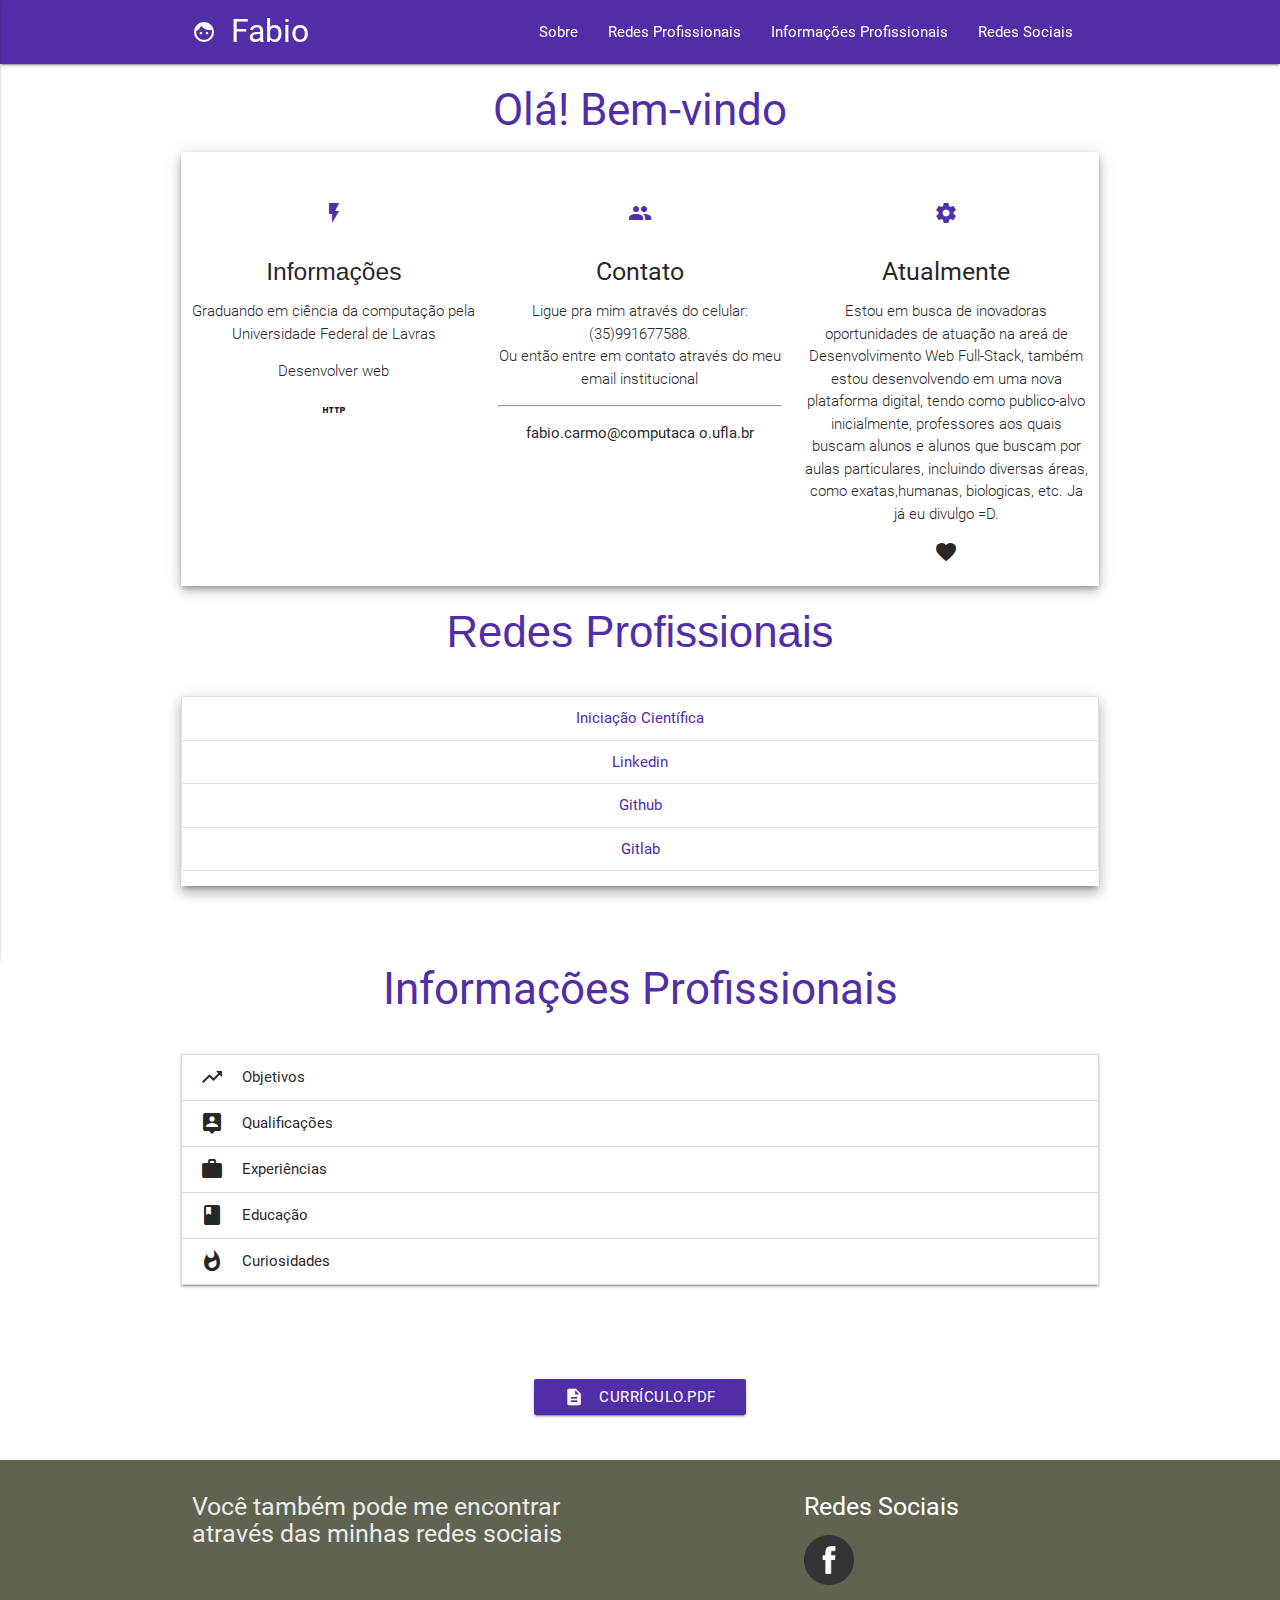
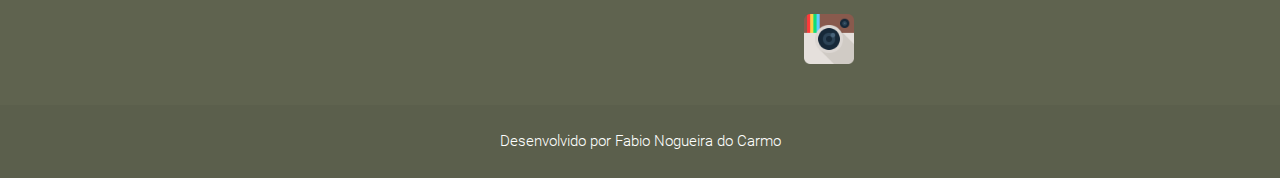
==== index.html @ c46cda57 "Modificando Informações Profissionais" ====
<!DOCTYPE html>
<html lang="pt-BR">

<head>
  <!-- Responsividade -->
  <meta http-equiv="Content-Type" content="text/html; charset=UTF-8" />
  <meta name="viewport" content="width=device-width, initial-scale=1, maximum-scale=1.0, user-scalable=no" />
  <!-- Título da aba -->
  <title>Fabio Nogueira </title>

  <!-- Material Icons CDN -->
  <link href="https://fonts.googleapis.com/icon?family=Material+Icons" rel="stylesheet">
  <!-- Materialize.CSS -->
  <link href="css/materialize.min.css" type="text/css" rel="stylesheet" media="screen,projection" />
  <!-- Custom CSS -->
  <link rel="stylesheet" type="text/css" href="css/custom.css">

<!-- Fonts -->
<!--  Embed Font -->
<link href="https://fonts.googleapis.com/css?family=Poor+Story" rel="stylesheet">

<link href="https://fonts.googleapis.com/css?family=Poor+Story|Spicy+Rice" rel="stylesheet">

<link href="https://fonts.googleapis.com/css?family=Slabo+27px" rel="stylesheet">



</head>

<body>

  <div class="navbar-fixed">
    <nav class="deep-purple darken-2 ">
      <div class="nav-wrapper container branco">
        <a  href="index.html" class="brand-logo">Fabio<i class="material-icons">face</i></a>
        <a href="#" data-activates="menu-mobile" class="button-collapse right"><i class="material-icons">menu</i></a>

        <ul id="nav-mobile" class="right hide-on-med-and-down">
          <li><a href="#section1">Sobre</a></li>
          <li><a href="#section2"> Redes Profissionais</a></li>
          <li><a href="#section3"> Informações Profissionais</a></li>
          <li><a href="#section3"> Redes Sociais</a></li>

        </ul>
      </div>
    </nav>
  </div>

  <!--Slide Nav-->
  <ul id="menu-mobile" class="side-nav">
    <li>
      <div class="userView">
        <div class="background">
          <img src="img/css.jpg">
        </div>
        <a href="#!user"><img class="circle" src="img/FotoFinal.jpg"></a>
        <a href="#!name"><span class="white-text name">Fabio Nogueira</span></a>
        <a href="#!email"><span class="white-text email">fabionc.s2@gmail.com</span></a>
      </div>

      <li><a href="#section1"><i class="material-icons">face</i>Sobre</a></li>
      <li><a href="#secion2"><i class="material-icons">work</i>Redes Profissionais</a></li>
      <li><a href="#section3"><i class="material-icons">assignment</i> Informações Profissionais</a></li>
      <li><a href="#section4"><i class="material-icons">contacts</i> Redes Sociais</a></li>
    </li>

  </ul>
  <!--<ul id="menu-mobile" class="side-nav">
    <li><a href="#section1">Sobre</a></li>
    <li><a href="#secion2">Redes Profissionais</a></li>
    <li><a href="#section3"> Informações Profissionais</a></li>

  </ul><br>-->

  <div >
    <span >
        <h3 class="center roxo ">Olá! Bem-vindo</h3>
      </span>
  </div>


  <div id="section1" class="section div1">
    <div class="row ">

      <!-- Card -->
      <div class="col s10 m12 l8  offset-s1 offset-l2 ">
        <div class="card  horizontal">
          <div class="card-image">
            <img src="img/Fabio.png" class="imagemCard">
          </div>
          <div class="card-stacked">
            <div class="card-content valign-wrapper">
              <p id="pCard">Sou Fabio Nogueira. <br> Software Developer.</p>
            </div>
          </div>
        </div>
      </div>

    </div>
  </div>

  <!--   Icon Section   -->
  <div class="container ">

    <div class="row z-depth-3">

      <div class="col s12 m4 hoverable ">
        <div class="icon-block ">
          <h2 class=" center roxo "><i class="material-icons">flash_on</i></h2>
          <h5 id="gillSans" class="center">Informações</h5>
          <p class="center light">Graduando em ciência da computação pela Universidade Federal de Lavras</p>
          <p class="center light"> Desenvolver web </p>
          <p class="center"><i class="material-icons">http</i></p>
        </div>
      </div>

      <div class="col s12 m4 hoverable">
        <div class="icon-block">
          <h2 class="center roxo"><i class="material-icons">group</i></h2>
          <h5 class="center">Contato</h5>
          <p class="light center">Ligue pra mim através do celular: (35)991677588. <br>Ou então entre em contato através do meu email institucional</p>
          <hr>
          <p class="center"> fabio.carmo@computaca  o.ufla.br</p>
        </div>
      </div>

      <div class="col s12 m4 hoverable">
        <div class="icon-block">
          <h2 class="center roxo"><i class="material-icons">settings</i></h2>
          <h5 class="center">Atualmente</h5>
          <p class="center light">Estou em busca de inovadoras oportunidades de atuação na areá de Desenvolvimento Web Full-Stack, também estou desenvolvendo em uma nova plataforma digital, tendo como publico-alvo inicialmente,
            professores aos quais buscam alunos e alunos que buscam por aulas particulares,
            incluindo diversas áreas, como exatas,humanas, biologicas, etc.
            Ja já eu divulgo =D.</p>
          <p class="center"><i class="material-icons">favorite</i></p>
        </div>
      </div>

    </div>

  </div>


  <div id="section2">
    <span>
        <h3 id="gillSans"class="center roxo">Redes Profissionais</h3>
      </span>
  </div>

  <div class="container">
    <div class="col s12 m12 l12 ">
      <div id="sectionInformacoesPessoais" class="section">

        <div class="row z-depth-4 ">

          <div class="collection responsive">
            <a href="https://github.com/iniciacaociencia/iniciacaociencia" class="collection-item  center roxo " target="_BLANK"> Iniciação Científica</a>
            <a href="https://www.linkedin.com/in/fabio-nogueira-2b380b109/" class="collection-item center roxo" target="_BLANK">Linkedin</a>
            <a href="https://github.com/fabioNog" class="collection-item center roxo" target="_BLANK">Github</a>
            <a href="https://gitlab.com/NCarmo/Curriculo" class="collection-item center roxo" target="_BLANK">Gitlab</a>
          </div>
        </div>
      </div>
    </div>
  </div>
  <br>


  <div id="section3">
    <span>
        <h3 class="center roxo">Informações Profissionais</h3>
      </span>
  </div>

  <div class="container">
    <div class="col s12 m12 l12">
      <div id="sectionInformacoesPessoais" class="section">

        <div class="row">

          <!-- Menu expandível -->
          <ul class="collapsible" data-collapsible="accordion">
            <li>
              <div class="collapsible-header"><i class="material-icons">trending_up</i>Objetivos</div>
              <div class="collapsible-body center" id="pObjetivo"><span>Atuar como Full-Stack, desenvolvendo os melhores produtos aos meus clientes;<br>
               Desenvolver uma Startup ao qual atue de forma inovadora na área tecnológica.</span></div>
            </li>
            <li>
              <div class="collapsible-header"><i class="material-icons">person_pin</i>Qualificações</div>
              <div class="collapsible-body">
                <h5 class="roxo">Conhecimentos Intermediários em componetes como:</h5>
                - HTML<br> - CSS <br> - PHP <br> - jquery mobile <br> - Mysql <br> - C++,
                <h5 class="roxo">Conhecimentos básicos em componetes como:</h5>
                - Javascript <br> - MQTT <br> - bootstrap <br> - XAMPP <br> - Nodejs
              </div>
            </li>
            <li>
              <div class="collapsible-header"><i class="material-icons">work</i>Experiências</div>
              <div class="collapsible-body">
                <span>
                  - Já atuei como Front-End na Empresa <span class="roxo">Zeester</span> - Negócios Inteligêntes.
                    Neste Projeto eu era responsavel pelo desenvolvimento da Stream Blesss, 
                    uma plataforma digital para estudos bíblicos.
                    Acesse https://blesss.org/#/
                    <br><br>
                  - Já atuei como pesquisador voluntário em um projeto de iniciação científica, cujo objetivo é desenvolver um aplicativo móvel voltado à deficiêntes visuais em um contexto de casas inteligentes.
                   Tenho utilizado o protocolo mqtt e o broker Mosquitto .<p class="roxo">This is Internet of Things baby!</p>
                     Você conhece sobre o mqtt?<br><br>
                    Clique neste link para conhecer mais  <a href ="http://mqtt.org/" class="waves-effect waves-light btn">mqtt</a>
                    <br><br>
                  - Também já fui monitor de Geometria analítica e Álgebra Linear na UFLA entre 2014 e 2015. <br><br>
                  - Professor de Matemática em um cursinho popular preparatório para o enem pela prefeitura municipal de Lavras. 2014-2015 <br><br>

                  - Participante de II e do III SETI-UFLA.
                  -Organizador no segundo UFLA de Portas Abertas.
                  -Participante da maratona de Programação pelo DCC da UFLA.
                </span>
              </div>
            </li>

            <li>
              <div class="collapsible-header"><i class="material-icons">book</i>Educação</div>
              <div class="collapsible-body">
                <span>
                  <strong>Ensino Fundamental e Médio</strong><br>
                  Escola estadual Professor Thimóteo Silva <br><br><hr>
                  <strong>Ensino Superior</strong><br>
                  Cursando Ciência da Computação pela Universidade Federal de Lavras <br>
                  Curso incompleto: Lincenciatura em Matemática

                </span>
              </div>
            </li>
            <li>
              <div class="collapsible-header"><i class="material-icons">whatshot</i>Curiosidades</div>
              <div class="collapsible-body center responsive-video">

                <h5>Você sabia que sou músico?</<h5></h5>
                <p class="center light">Sou músico independente desde 2000, tenho alguns trabalhos no YouTube, e essa é uma composição própria que
                  fiz em 2010.</p>
                <iframe class="reponsive-video" width="560" height="315" src="https://www.youtube.com/embed/IkeSYH0kqqc" frameborder="0"
                  allowfullscreen></iframe>
                <h5 class="roxo">Entre em contato com minha banda atráves da nossa página no facebook</h5>
                <a class="waves-effect waves-light btn center" href="https://www.facebook.com/CManJahh/"><i class="material-icons right">favorite</i>C-Manjah</a>
              </div>

            </li>
          </ul>

        </div>
      </div>
    </div>
  </div>

  <div class="container">
    <div class="col s4 m4 l4">
      <div class="row center margin5">
        <a class="waves-effect waves-light btn bg-roxo" href="curriculo.odt" target="_BLANK"><i class="material-icons left">description</i>Currículo.PDF</a>
      </div>
    </div>
  </div>


<div id=  "section4">
  <!-- Footer -->
  <footer class="page-footer bg-cinzaEscuro section4">
    <div class="container">
      <div class="row">
        <div class="col l6 s12 ">

          <h5 class="branco">Você também pode me encontrar <br> através das minhas redes sociais</h5>
        </div>
        <div class="col l4 offset-l2 s12">
          <h5 class="white-text">Redes Sociais</h5>
          <ul>
            <li><a class="branco" href="https://www.facebook.com/FabioNC" target="_BLANK">
            <img class="responsive-img i1" src="img/facebook-icon.png" width="50" height="100"></a></li><br>
            <li><a class="branco" href="https://www.instagram.com/fabioncmel/" target="_BLANK">
            <img class="responsive-img i1" src="img/Instagram.png" width="50" height="100"></a></li></a>
            </li>

          </ul>
        </div>
      </div>
    </div>
    <div class="footer-copyright">
      <div class="container">
        <p class=" white-text center">Desenvolvido por Fabio Nogueira do Carmo</p>

      </div>
    </div>
  </footer>
</div>
  <!-- Importação do jQuery -->
  <script src="js/jquery.min.js"></script>
  <!-- Importação do Materialize -->
  <script src="js/materialize.min.js"></script>
  <!-- Inicia componentes do Materialize -->
  <script src="js/iniciaComponentes.js"></script>

</body>

</html>
---- css/custom.css ----
/*

	cores escolhidas
	#512DA8 - Roxo
	#5F634F - Cinza escuro (Títulos)
	#EBEBEB - Branco
	#CAD2C5 - Cinza claro

*/

/*
html {
    font-family: Arial, Helvetica, sans-serif;
}
*/

.roxo {
	color: #512DA8 !important;
}

.cinzaEscuro {
	color: #5F634F !important;
}

.branco {
	color: #EBEBEB !important;
}

.cinzaClaro {
	color: #CAD2C5 !important;
}

.bg-roxo {
	background-color: #512DA8 !important;
}

.bg-cinzaEscuro {
	background-color: #5F634F !important;
}

.bg-branco {
	background-color: #EBEBEB !important;
}

.bg-cinzaClaro {
	background-color: #CAD2C5 !important;
}

.padding5 {
	padding: 5%;
}

.padding10 {
	padding: 10%;
}

.margin5 {
	margin: 5%;
}

.margin10 {
	margin: 10%;
}

.imagemCard {
	height: 15em;
}

#gillSans {
font-family: GillSans, Calibri, Trebuchet, sans-serif;
}

#i1{
	height: 20px;
}

	/* Embed Font */

#card{
	font-family: 'Poor Story', cursive;
	font-family: 'Spicy Rice', cursive;
}

#pCard{
	display: block;
	margin-left: auto;
	margin-right: auto;
	color: blue;
	text-align: center;
	font-family: 'Spicy Rice', cursive;
	font-size: 35px;
}

#pObjetivo{
	font-family: 'Slabo 27px', serif;
	font-size: 21px;
	color: black;
}
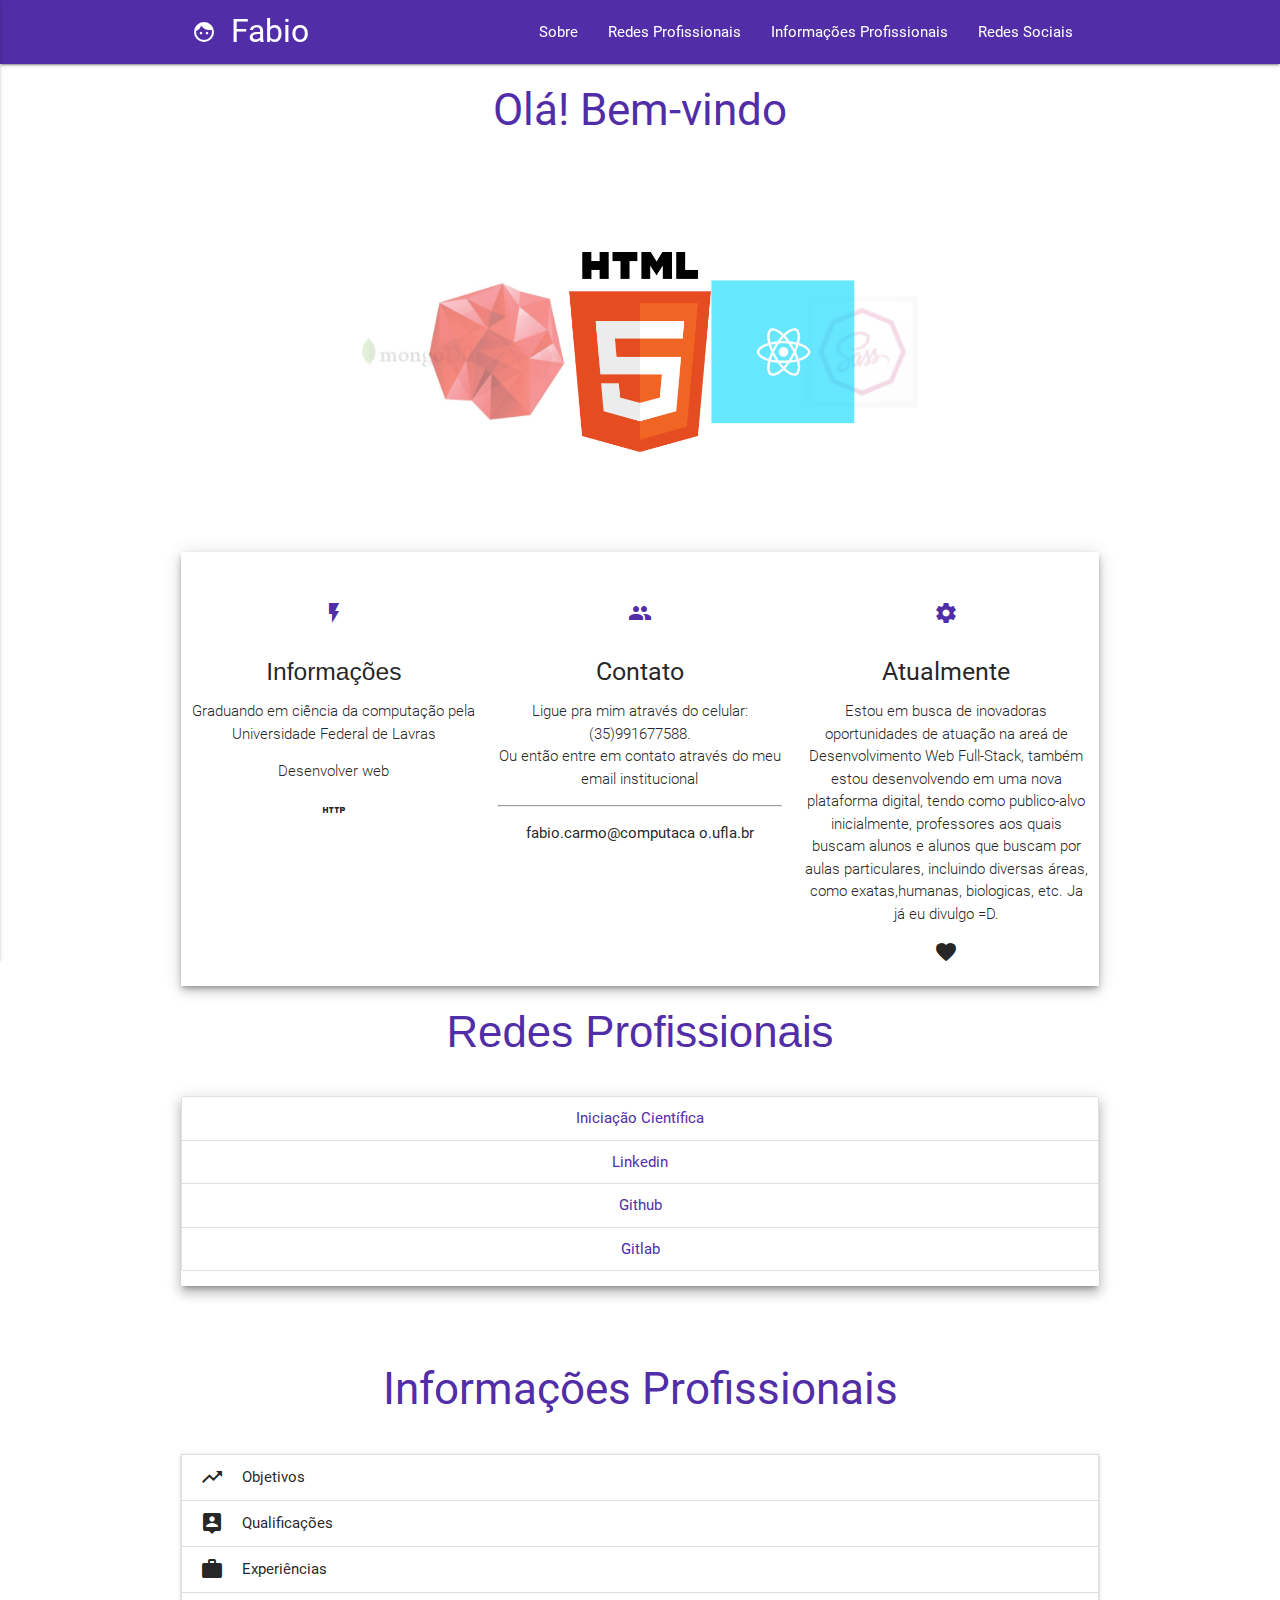
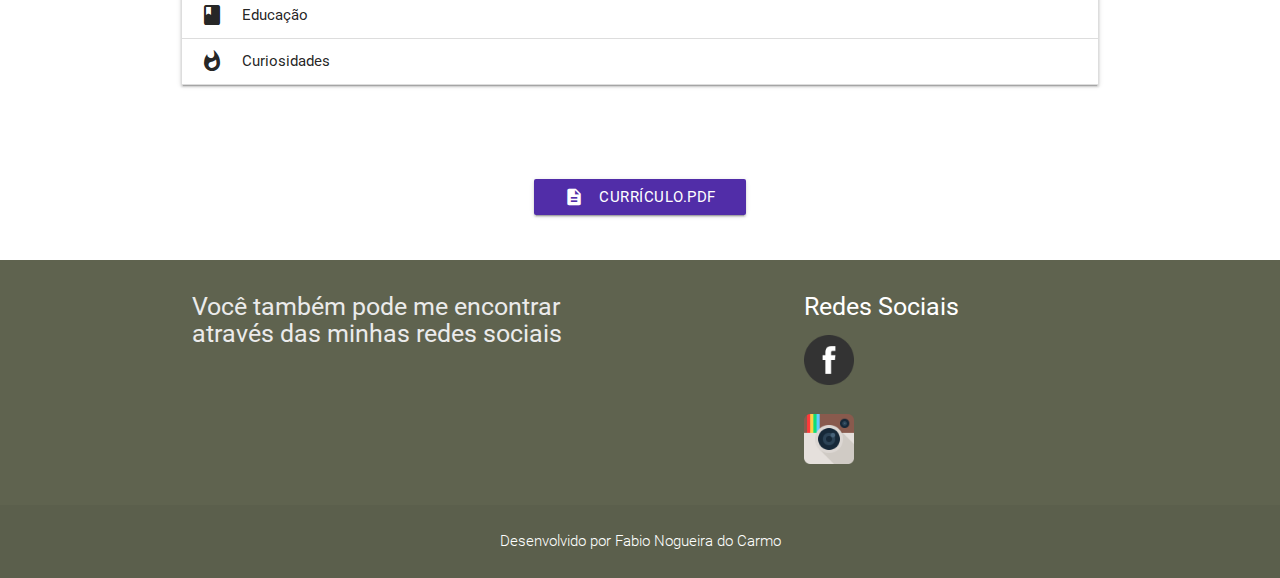
==== commit 3d21bef2: "Adicionando Carrousel de fotos de desenvolvimento e addicionando javascript" ====
--- a/index.html
+++ b/index.html
@@ -63,15 +63,9 @@
       <li><a href="#section3"><i class="material-icons">assignment</i> Informações Profissionais</a></li>
       <li><a href="#section4"><i class="material-icons">contacts</i> Redes Sociais</a></li>
     </li>
-
   </ul>
-  <!--<ul id="menu-mobile" class="side-nav">
-    <li><a href="#section1">Sobre</a></li>
-    <li><a href="#secion2">Redes Profissionais</a></li>
-    <li><a href="#section3"> Informações Profissionais</a></li>
-
-  </ul><br>-->
-
+
+  
   <div >
     <span >
         <h3 class="center roxo ">Olá! Bem-vindo</h3>
@@ -95,8 +89,17 @@
           </div>
         </div>
       </div>
-
-    </div>
+    </div>
+  </div>
+
+  <!-- Carrousel Images -->
+  <div class="carousel">
+      <a class="carousel-item"><img src="img/Carousel/html.png"></a>
+      <a class="carousel-item" href="#two!"><img src="img/Carousel/react.png"></a>
+      <a class="carousel-item" href="#three!"><img src="img/Carousel/sass.jpeg"></a>
+      <a class="carousel-item" href="#four!"><img src="img/Carousel/bootstrap.jpeg"></a>
+      <a class="carousel-item" href="#five!"><img src="img/Carousel/mongo.png"></a>
+      <a class="carousel-item" href="#five!"><img src="img/Carousel/Ruby-on-Rails.jpg"></a>
   </div>
 
   <!--   Icon Section   -->
--- a/css/custom.css
+++ b/css/custom.css
@@ -63,7 +63,7 @@
 }
 
 .imagemCard {
-	height: 15em;
+	height: 18em;
 }
 
 #gillSans {
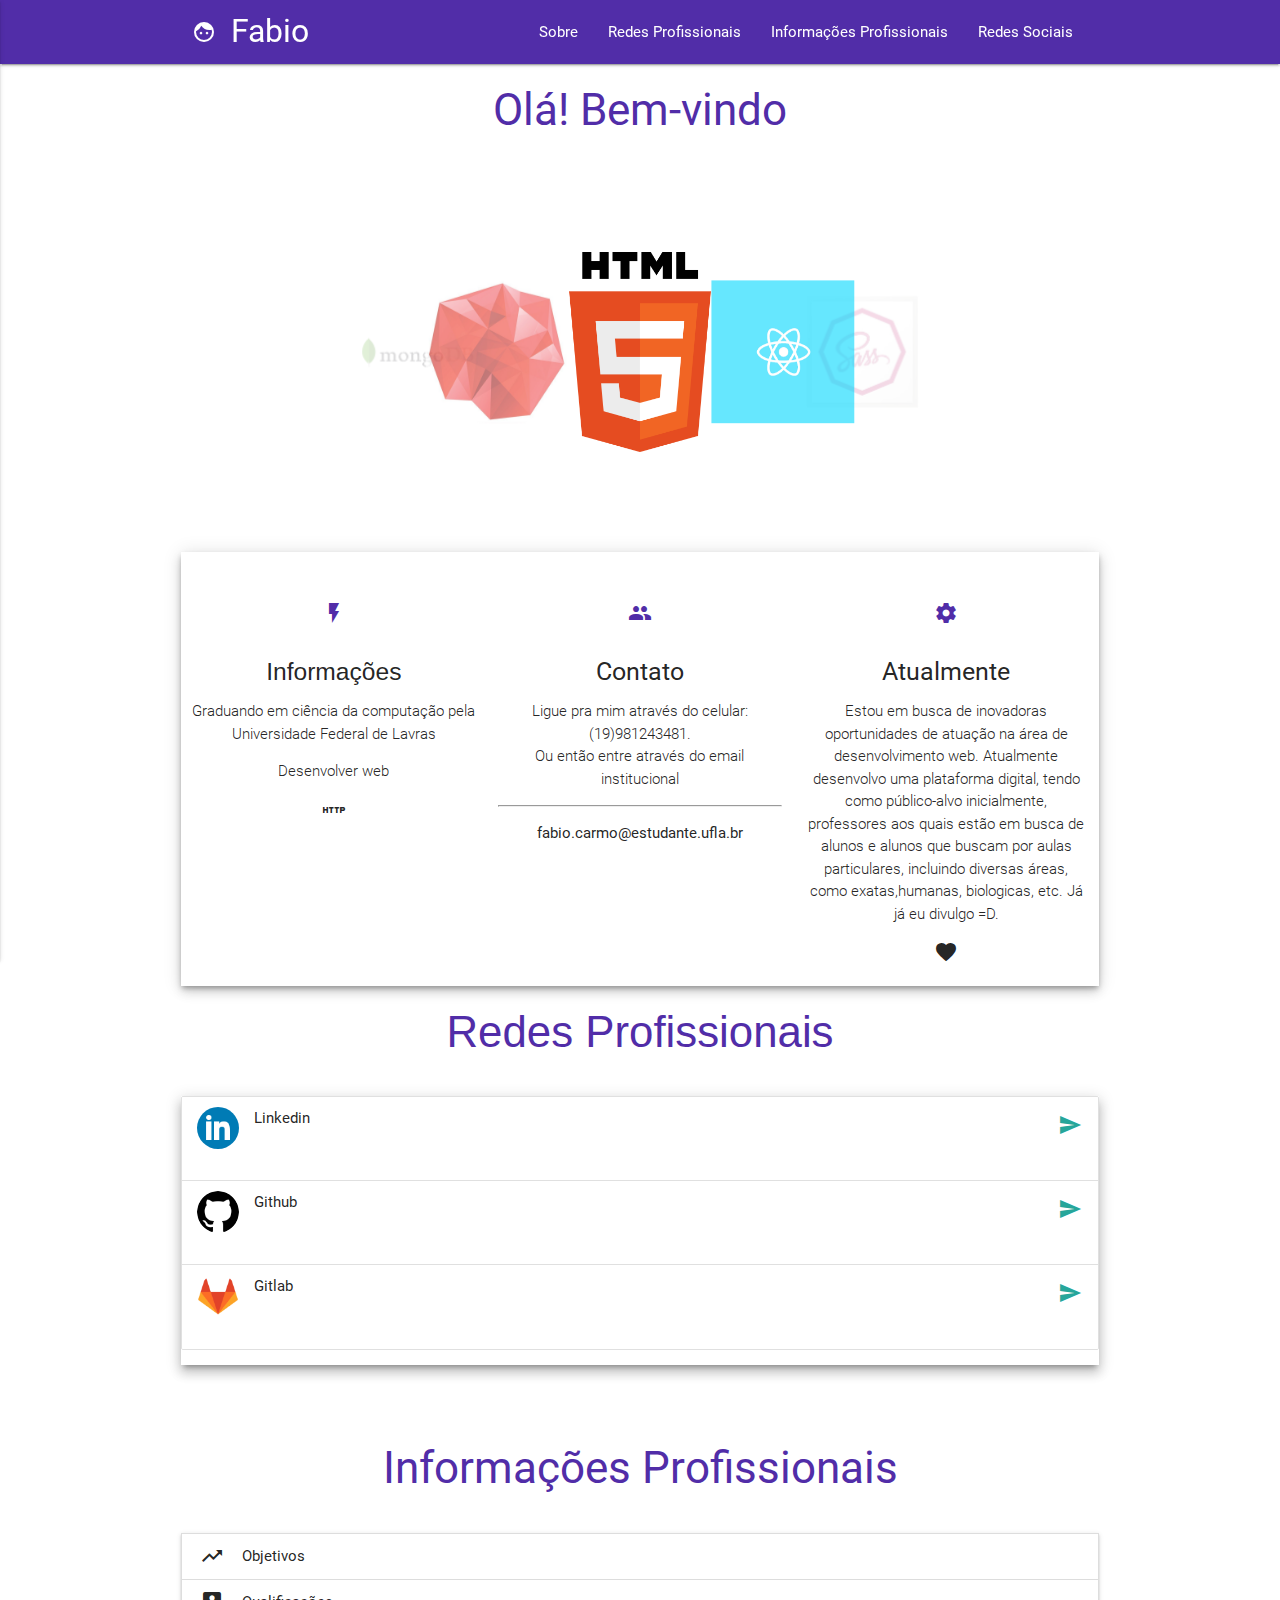
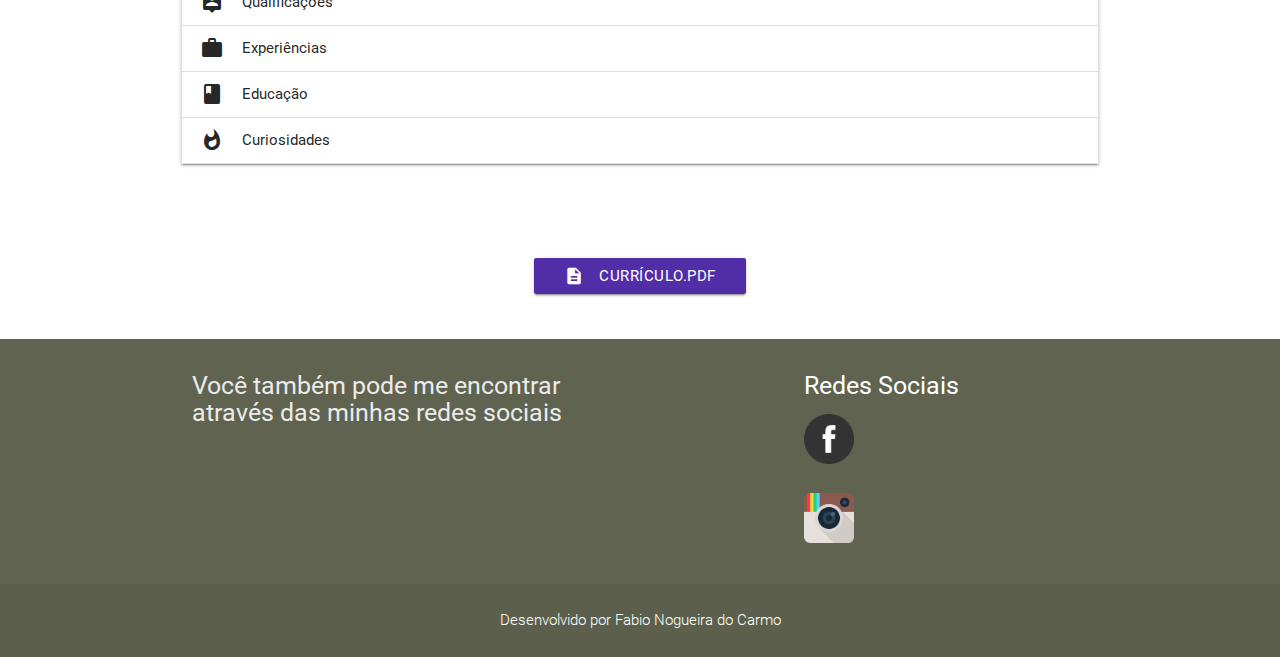
==== commit 31b894b2: "Modificando texto de apresentação" ====
--- a/index.html
+++ b/index.html
@@ -121,9 +121,9 @@
         <div class="icon-block">
           <h2 class="center roxo"><i class="material-icons">group</i></h2>
           <h5 class="center">Contato</h5>
-          <p class="light center">Ligue pra mim através do celular: (35)991677588. <br>Ou então entre em contato através do meu email institucional</p>
+          <p class="light center">Ligue pra mim através do celular: (19)981243481. <br>Ou então entre através do email institucional</p>
           <hr>
-          <p class="center"> fabio.carmo@computaca  o.ufla.br</p>
+          <p class="center"> fabio.carmo@estudante.ufla.br</p>
         </div>
       </div>
 
@@ -131,10 +131,10 @@
         <div class="icon-block">
           <h2 class="center roxo"><i class="material-icons">settings</i></h2>
           <h5 class="center">Atualmente</h5>
-          <p class="center light">Estou em busca de inovadoras oportunidades de atuação na areá de Desenvolvimento Web Full-Stack, também estou desenvolvendo em uma nova plataforma digital, tendo como publico-alvo inicialmente,
-            professores aos quais buscam alunos e alunos que buscam por aulas particulares,
+          <p class="center light">Estou em busca de inovadoras oportunidades de atuação na área de desenvolvimento web. Atualmente desenvolvo uma plataforma digital, tendo como público-alvo inicialmente,
+            professores aos quais estão em busca de alunos e alunos que buscam por aulas particulares,
             incluindo diversas áreas, como exatas,humanas, biologicas, etc.
-            Ja já eu divulgo =D.</p>
+            Já já eu divulgo =D.</p>
           <p class="center"><i class="material-icons">favorite</i></p>
         </div>
       </div>
@@ -155,13 +155,23 @@
       <div id="sectionInformacoesPessoais" class="section">
 
         <div class="row z-depth-4 ">
-
-          <div class="collection responsive">
-            <a href="https://github.com/iniciacaociencia/iniciacaociencia" class="collection-item  center roxo " target="_BLANK"> Iniciação Científica</a>
-            <a href="https://www.linkedin.com/in/fabio-nogueira-2b380b109/" class="collection-item center roxo" target="_BLANK">Linkedin</a>
-            <a href="https://github.com/fabioNog" class="collection-item center roxo" target="_BLANK">Github</a>
-            <a href="https://gitlab.com/NCarmo/Curriculo" class="collection-item center roxo" target="_BLANK">Gitlab</a>
-          </div>
+          <ul class="collection">
+            <li class="collection-item avatar">
+              <img src="img/Profissional/linkedin.png" alt="" class="circle">
+              <span class="linkendin">Linkedin</span>
+              <a href="https://www.linkedin.com/in/fabio-nogueira-2b380b109/" class="secondary-content" target="_BLANK"><i class="material-icons">send</i></a>
+            </li>
+            <li class="collection-item avatar">
+              <img src="img/Profissional/github.png" alt="" class="circle">
+              <span class="github">Github</span>
+              <a href="https://github.com/fabioNog" class="secondary-content" target="_BLANK"><i class="material-icons">send</i></a>
+            </li>
+            <li class="collection-item avatar">
+              <img src="img/Profissional/gitlab.png" alt="" class="circle">
+              <span class="gitlab">Gitlab</span>
+              <a href="https://gitlab.com/NCarmo/Curriculo" class="secondary-content" target="_BLANK"><i class="material-icons">send</i></a>
+            </li>          
+          </ul>            
         </div>
       </div>
     </div>
@@ -258,13 +268,13 @@
   <div class="container">
     <div class="col s4 m4 l4">
       <div class="row center margin5">
-        <a class="waves-effect waves-light btn bg-roxo" href="curriculo.odt" target="_BLANK"><i class="material-icons left">description</i>Currículo.PDF</a>
-      </div>
-    </div>
-  </div>
-
-
-<div id=  "section4">
+        <a class="waves-effect waves-light btn bg-roxo" href="curriculo.pdf" target="_BLANK"><i class="material-icons left">description</i>Currículo.PDF</a>
+      </div>
+    </div>
+  </div>
+
+
+<div id="section4">
   <!-- Footer -->
   <footer class="page-footer bg-cinzaEscuro section4">
     <div class="container">
--- a/css/custom.css
+++ b/css/custom.css
@@ -63,7 +63,7 @@
 }
 
 .imagemCard {
-	height: 18em;
+	height: 14em;
 }
 
 #gillSans {
@@ -85,7 +85,7 @@
 	display: block;
 	margin-left: auto;
 	margin-right: auto;
-	color: blue;
+	color: #512DA8 !important;
 	text-align: center;
 	font-family: 'Spicy Rice', cursive;
 	font-size: 35px;
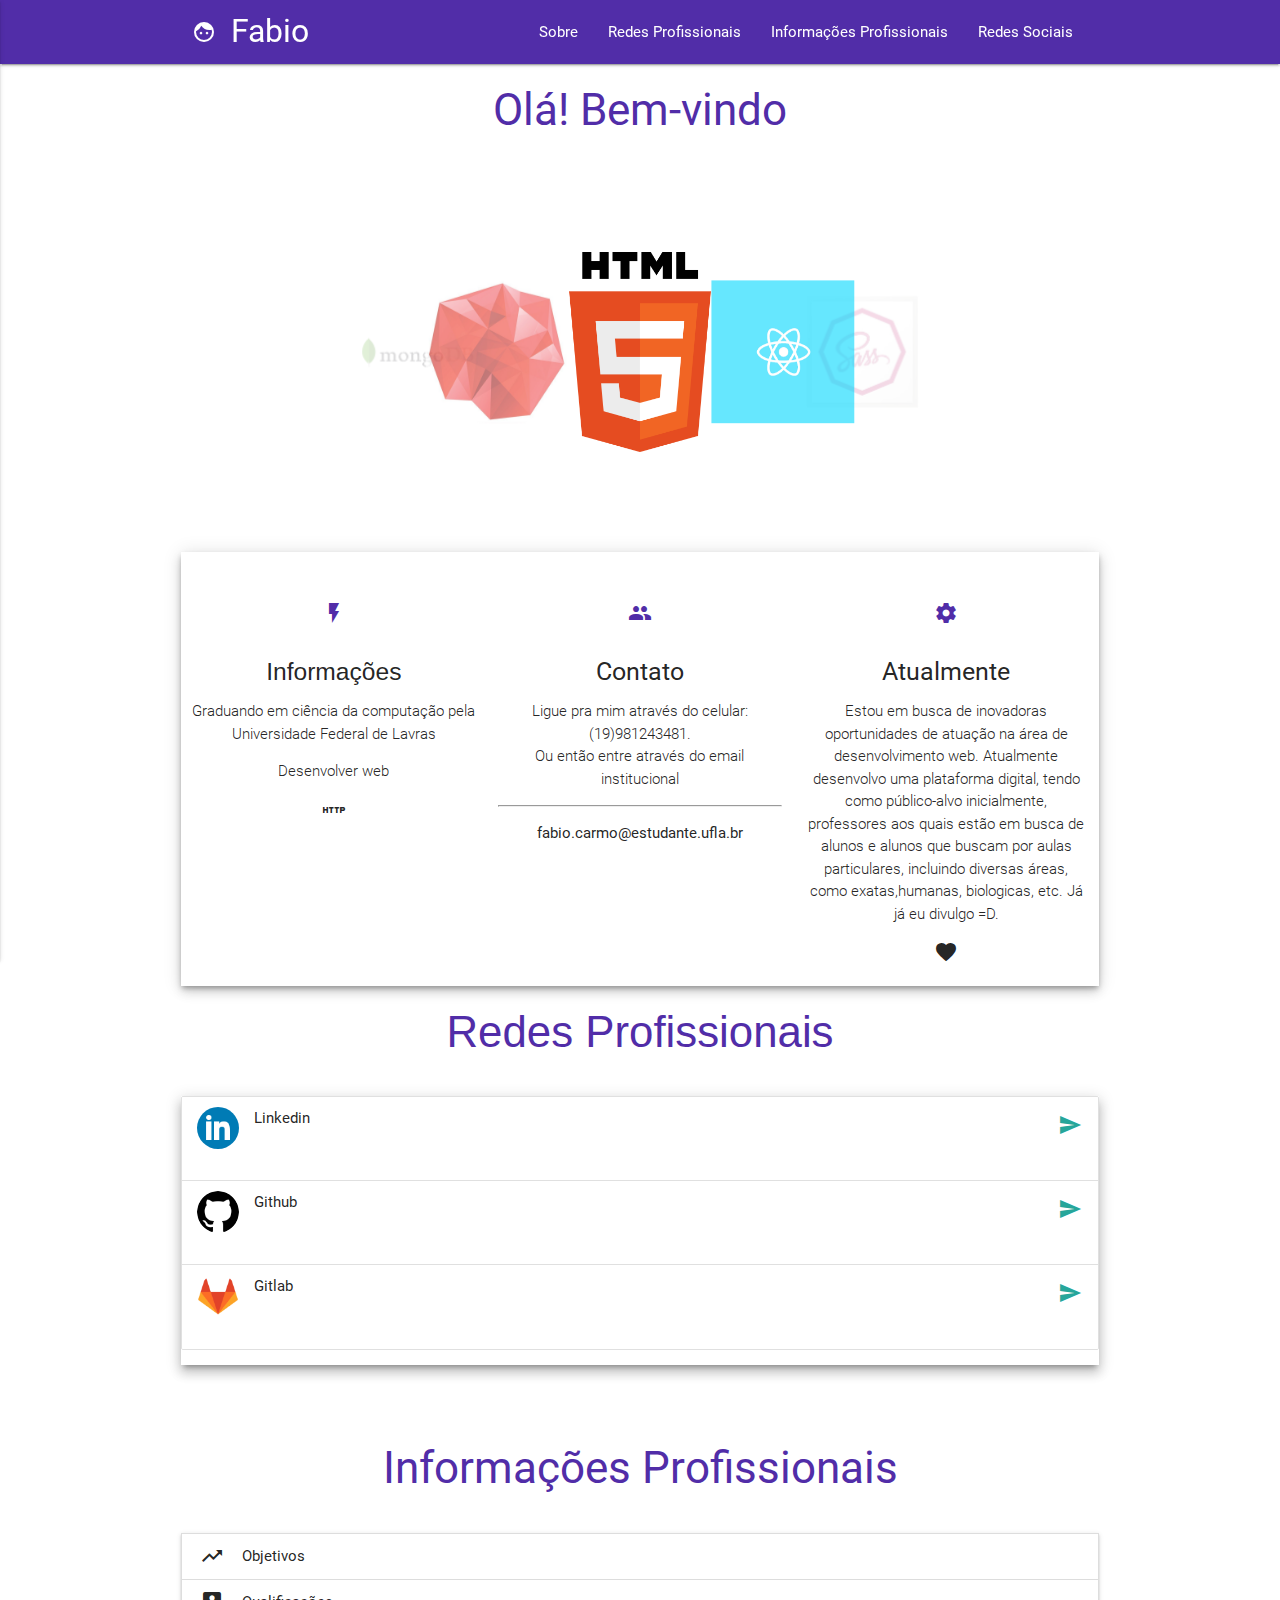
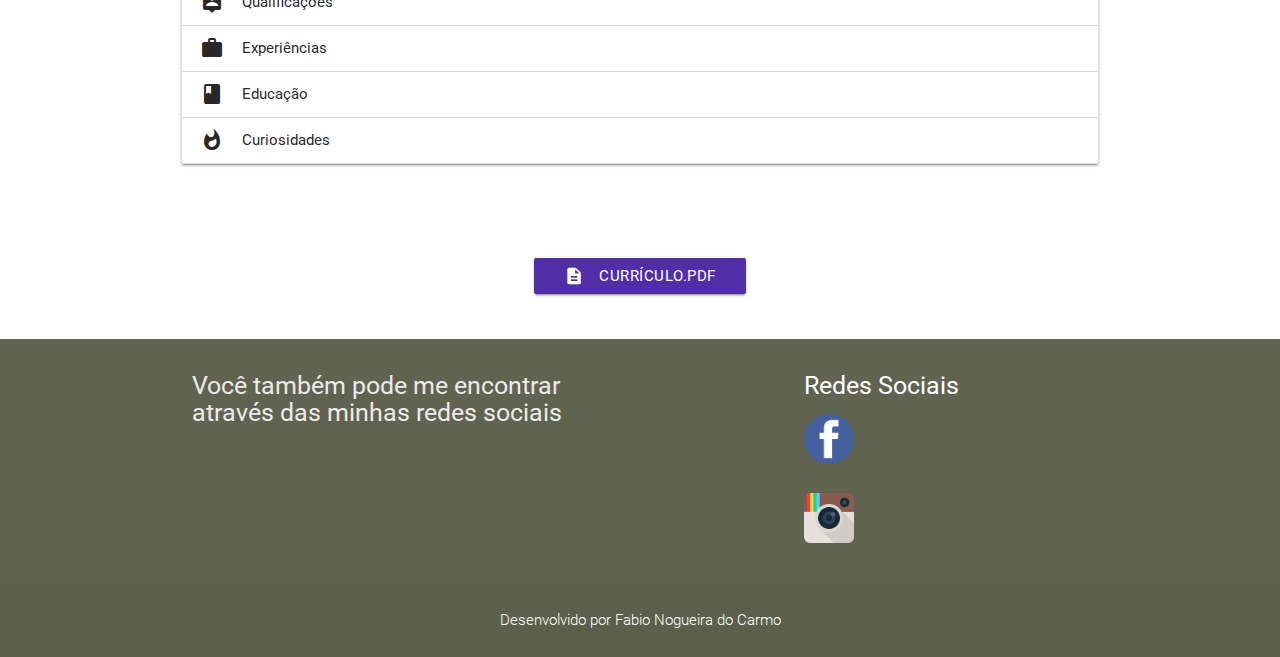
==== commit 81a559c6: "Modificando favicon.ico e modificando texto de apresentação" ====
--- a/index.html
+++ b/index.html
@@ -202,17 +202,24 @@
               <div class="collapsible-header"><i class="material-icons">person_pin</i>Qualificações</div>
               <div class="collapsible-body">
                 <h5 class="roxo">Conhecimentos Intermediários em componetes como:</h5>
-                - HTML<br> - CSS <br> - PHP <br> - jquery mobile <br> - Mysql <br> - C++,
+                - HTML<br> - CSS <br> - Javascript <br> - Mysql <br> - C++,
+                <br> - MongoDB, <br> - NodeJS, <br> - Redux, <br> - React,
                 <h5 class="roxo">Conhecimentos básicos em componetes como:</h5>
-                - Javascript <br> - MQTT <br> - bootstrap <br> - XAMPP <br> - Nodejs
+                - Javascript <br> - MQTT <br> - bootstrap <br> - XAMPP 
               </div>
             </li>
             <li>
               <div class="collapsible-header"><i class="material-icons">work</i>Experiências</div>
               <div class="collapsible-body">
                 <span>
+                    - Já atuei como Full-Stack na Empresa <span class="roxo">ioasys</span> - innovation ioasys.
+                    Neste Projeto eu era responsável por atuar como backend utilizando ferramentas como: 
+                    Rubymine, Ruby on Rails, Mysql, Docker.
+                    E como frontend, utilizando, React, Redux, Material-ui, bootstrap entrou outros frameworks. 
+                    Neste ultimo, ganhei muitas experiências em utilização de métodos ageis e métodos Scrum.
+                    <br><br>
                   - Já atuei como Front-End na Empresa <span class="roxo">Zeester</span> - Negócios Inteligêntes.
-                    Neste Projeto eu era responsavel pelo desenvolvimento da Stream Blesss, 
+                    Neste Projeto eu era responsável pelo desenvolvimento da Stream Blesss, 
                     uma plataforma digital para estudos bíblicos.
                     Acesse https://blesss.org/#/
                     <br><br>
@@ -239,7 +246,7 @@
                   Escola estadual Professor Thimóteo Silva <br><br><hr>
                   <strong>Ensino Superior</strong><br>
                   Cursando Ciência da Computação pela Universidade Federal de Lavras <br>
-                  Curso incompleto: Lincenciatura em Matemática
+                  Curso incompleto: Lincenciatura em Matemática pela Universidade Federal de Lavras.
 
                 </span>
               </div>
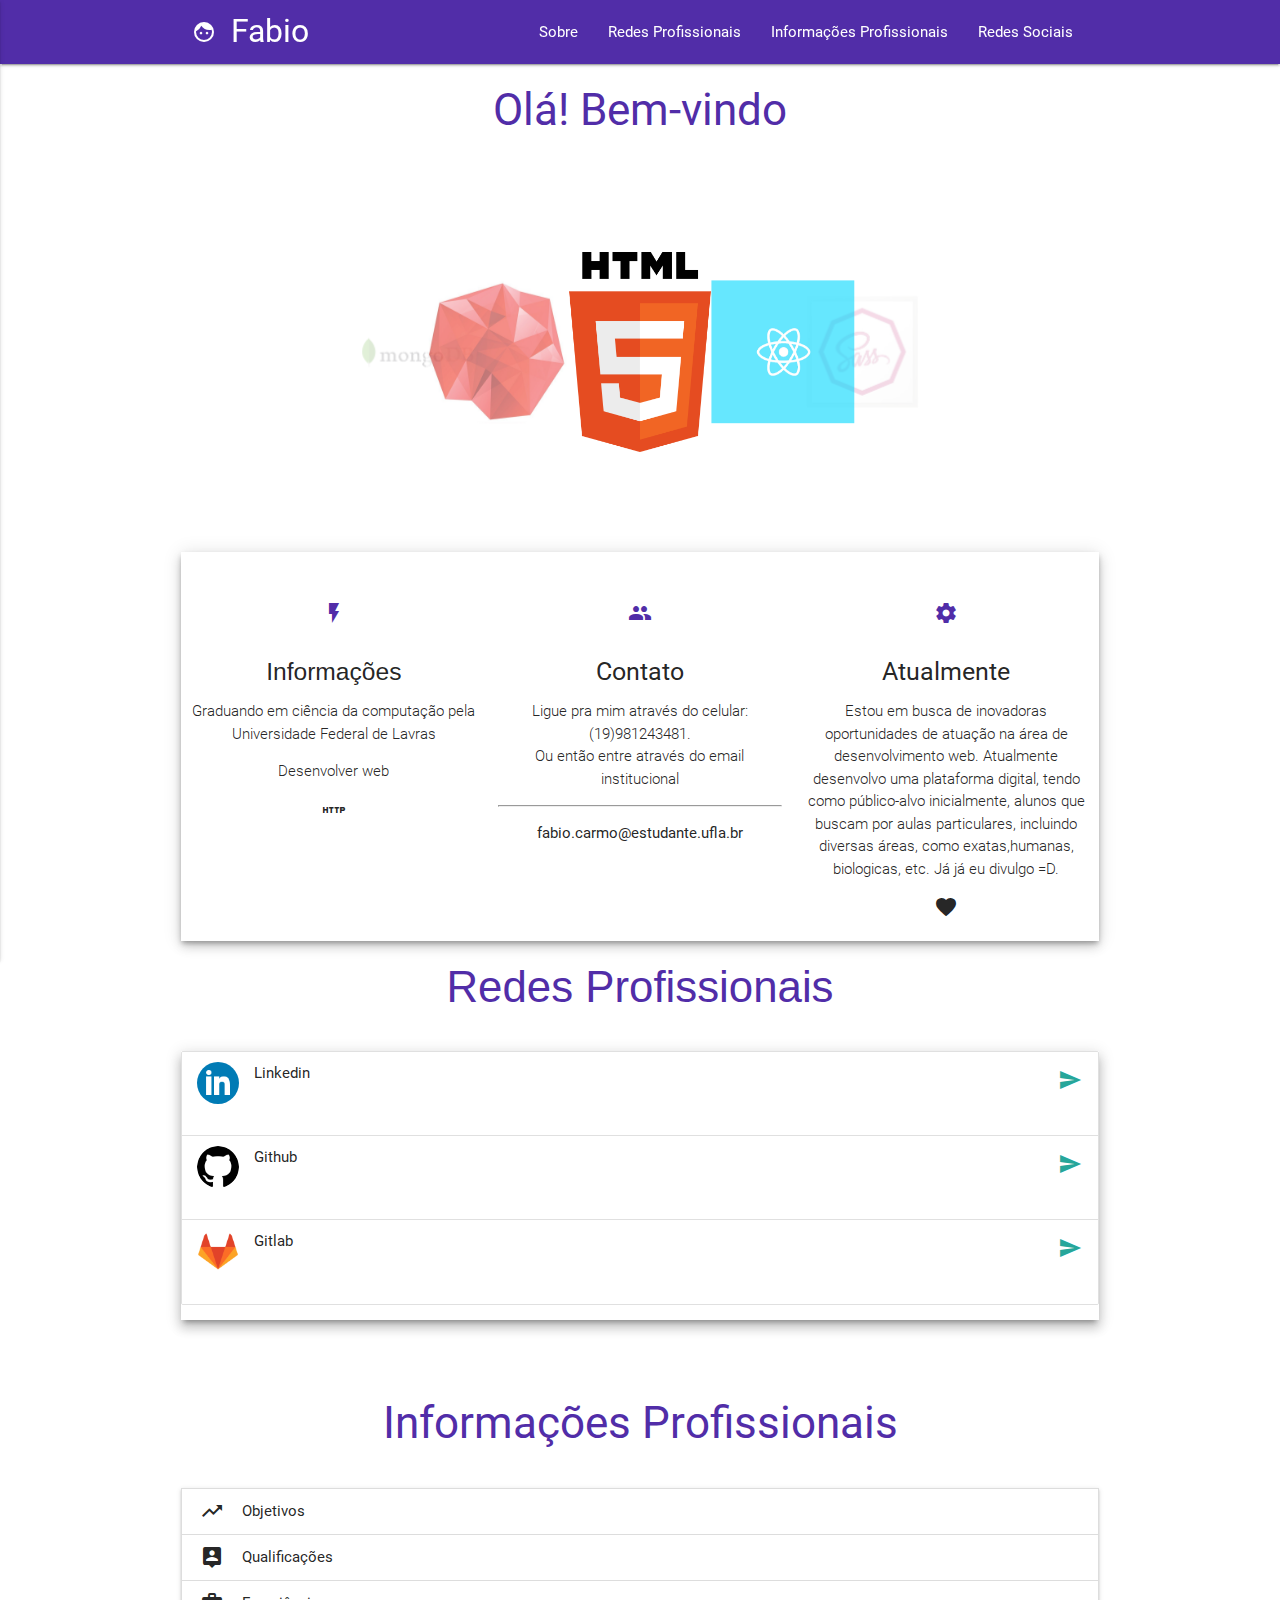
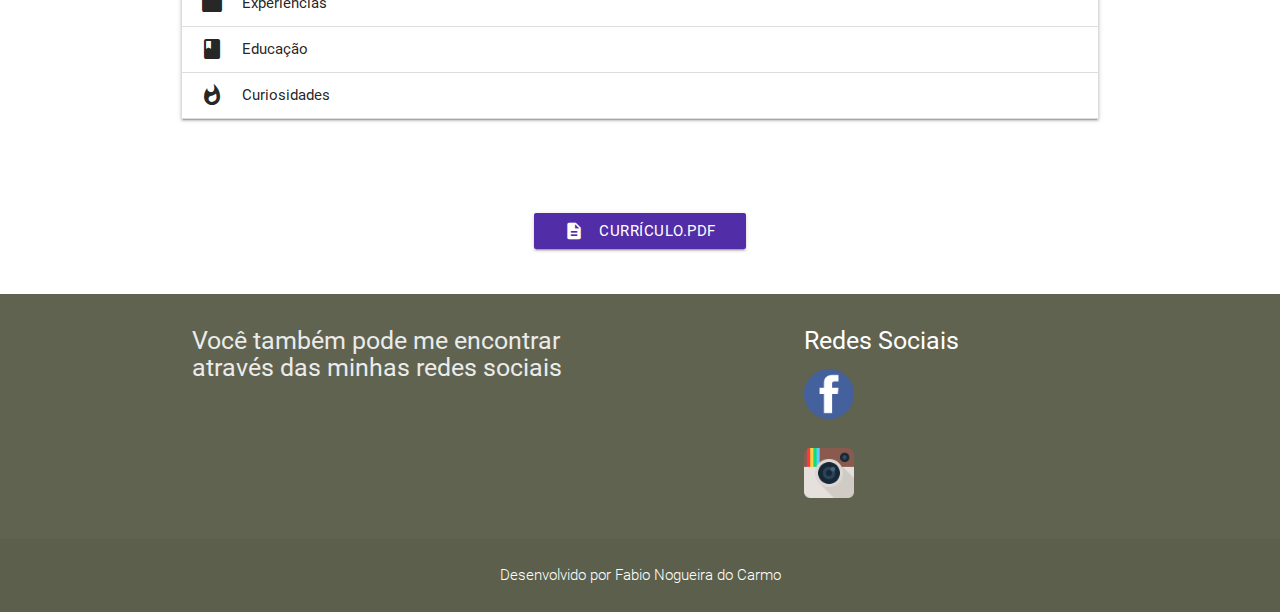
==== commit 1e0b5fe7: "Adicionando trabalho atual e modificando favicon" ====
--- a/index.html
+++ b/index.html
@@ -131,10 +131,11 @@
         <div class="icon-block">
           <h2 class="center roxo"><i class="material-icons">settings</i></h2>
           <h5 class="center">Atualmente</h5>
-          <p class="center light">Estou em busca de inovadoras oportunidades de atuação na área de desenvolvimento web. Atualmente desenvolvo uma plataforma digital, tendo como público-alvo inicialmente,
-            professores aos quais estão em busca de alunos e alunos que buscam por aulas particulares,
-            incluindo diversas áreas, como exatas,humanas, biologicas, etc.
-            Já já eu divulgo =D.</p>
+          <p class="center light">Estou em busca de inovadoras oportunidades de atuação na área de desenvolvimento web. Atualmente desenvolvo uma plataforma digital, 
+            tendo como público-alvo inicialmente, alunos que buscam por aulas particulares,
+            incluindo diversas áreas, como exatas,humanas, biologicas, etc. 
+            Já já eu divulgo =D. 
+          </p>
           <p class="center"><i class="material-icons">favorite</i></p>
         </div>
       </div>
@@ -212,6 +213,9 @@
               <div class="collapsible-header"><i class="material-icons">work</i>Experiências</div>
               <div class="collapsible-body">
                 <span>
+                    Estou trabalhando no site do La Prata Bar e Lounge</br>
+                    <img src="img/Profissional/laprata.jpg" alt="" class="circle">
+                      <a href="https://laprata.github.io/" class="secondary-content" target="_BLANK">La Prata</a></br>
                     - Já atuei como Full-Stack na Empresa <span class="roxo">ioasys</span> - innovation ioasys.
                     Neste Projeto eu era responsável por atuar como backend utilizando ferramentas como: 
                     Rubymine, Ruby on Rails, Mysql, Docker.
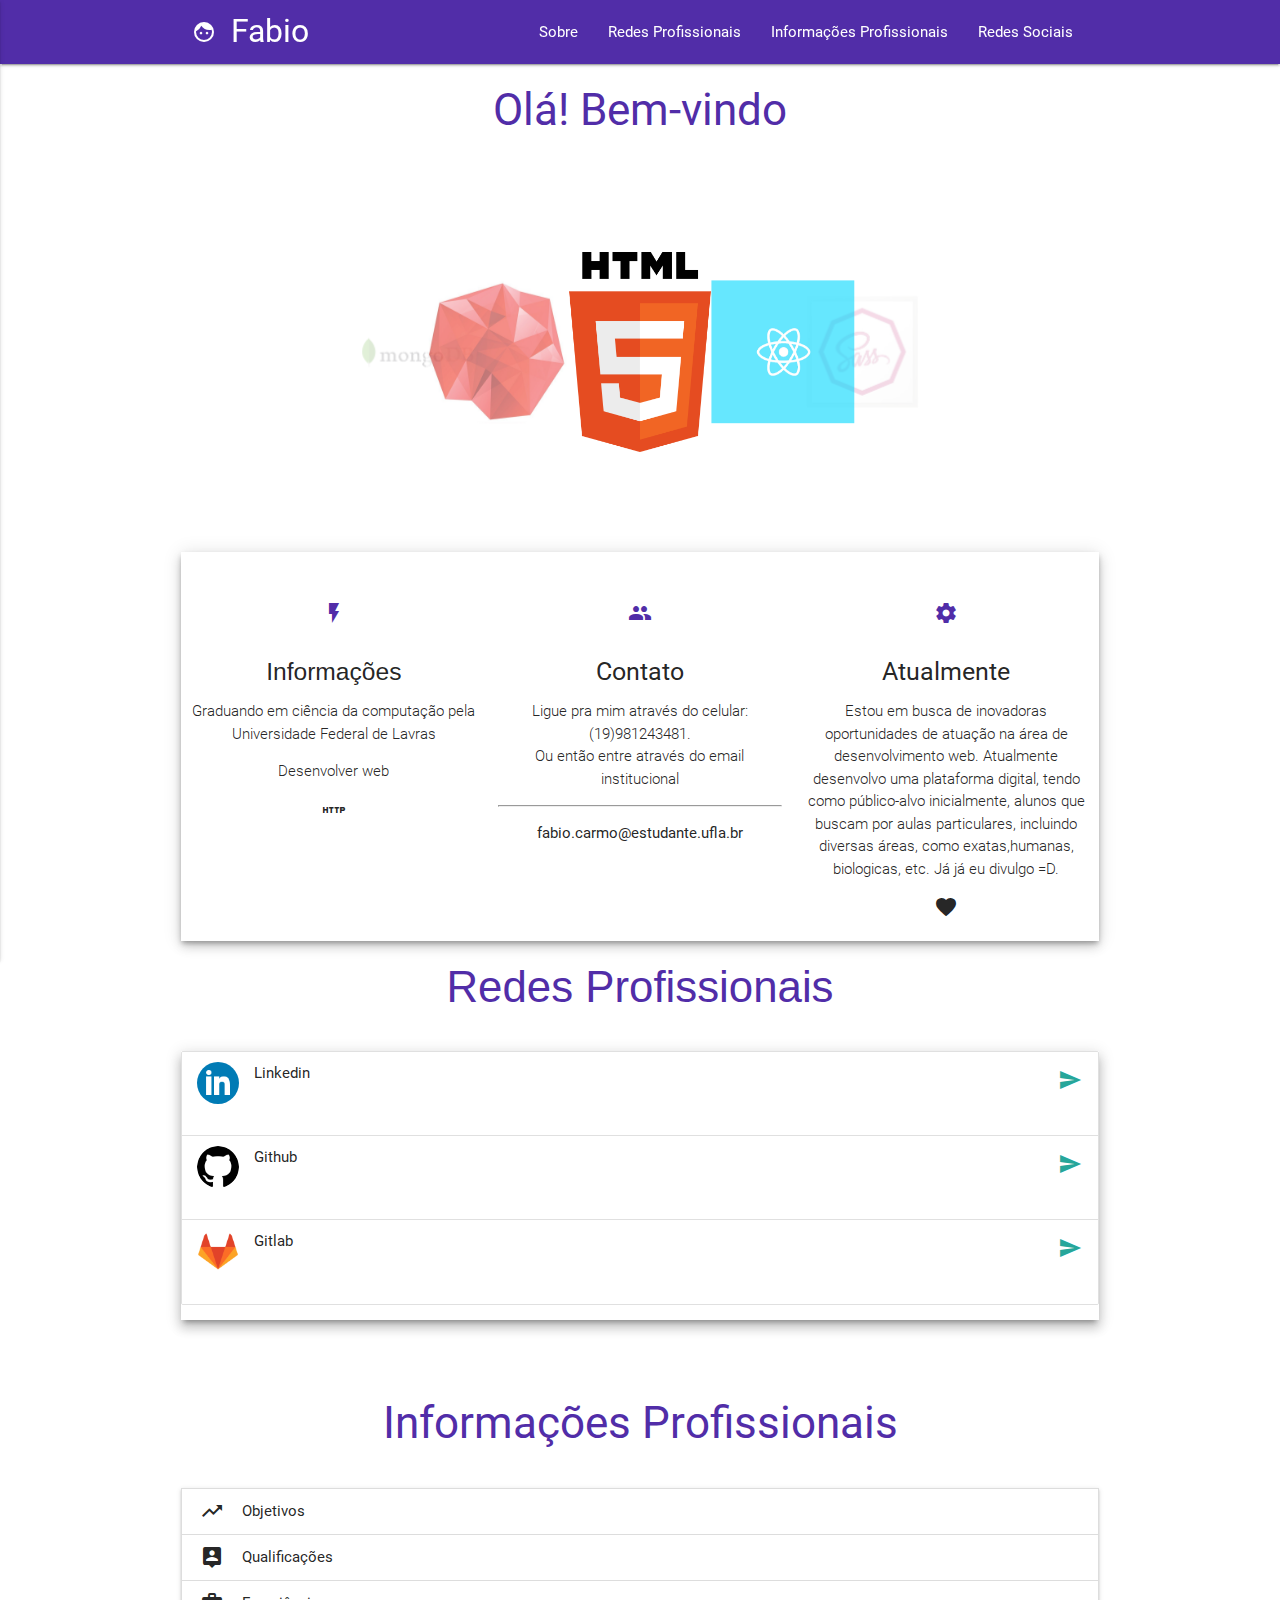
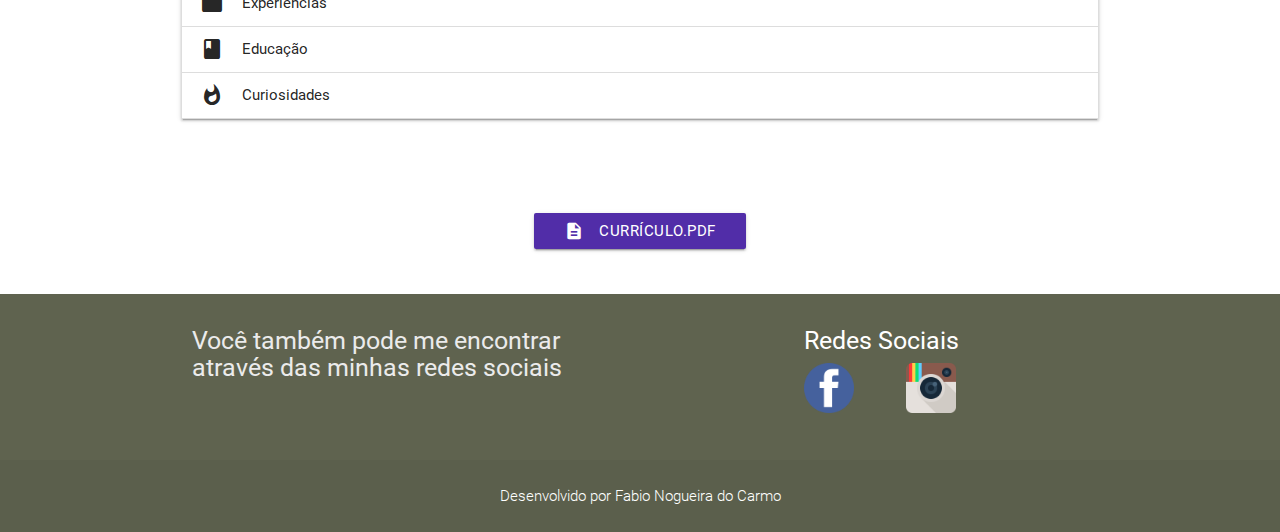
==== commit 11336036: "Removendo fotos não utilizaveis e arquivos" ====
--- a/index.html
+++ b/index.html
@@ -213,9 +213,14 @@
               <div class="collapsible-header"><i class="material-icons">work</i>Experiências</div>
               <div class="collapsible-body">
                 <span>
-                    Estou trabalhando no site do La Prata Bar e Lounge</br>
-                    <img src="img/Profissional/laprata.jpg" alt="" class="circle">
-                      <a href="https://laprata.github.io/" class="secondary-content" target="_BLANK">La Prata</a></br>
+                                       
+                    <div>
+                      Estou trabalhando no site do La Prata Bar e Lounge</br> 
+                      <a href="https://laprata.github.io/" class="secondary-content" target="_BLANK">
+                        <img src="img/Profissional/laprata.jpg" alt="" class="circle">
+                      </a>
+                    </div>                      
+                    </br></br>
                     - Já atuei como Full-Stack na Empresa <span class="roxo">ioasys</span> - innovation ioasys.
                     Neste Projeto eu era responsável por atuar como backend utilizando ferramentas como: 
                     Rubymine, Ruby on Rails, Mysql, Docker.
@@ -285,9 +290,9 @@
   </div>
 
 
-<div id="section4">
+<div >
   <!-- Footer -->
-  <footer class="page-footer bg-cinzaEscuro section4">
+  <footer class="page-footer bg-cinzaEscuro section4" >
     <div class="container">
       <div class="row">
         <div class="col l6 s12 ">
@@ -295,15 +300,17 @@
           <h5 class="branco">Você também pode me encontrar <br> através das minhas redes sociais</h5>
         </div>
         <div class="col l4 offset-l2 s12">
-          <h5 class="white-text">Redes Sociais</h5>
-          <ul>
-            <li><a class="branco" href="https://www.facebook.com/FabioNC" target="_BLANK">
-            <img class="responsive-img i1" src="img/facebook-icon.png" width="50" height="100"></a></li><br>
-            <li><a class="branco" href="https://www.instagram.com/fabioncmel/" target="_BLANK">
-            <img class="responsive-img i1" src="img/Instagram.png" width="50" height="100"></a></li></a>
-            </li>
-
-          </ul>
+          <h5 class="white-text" id="section4">Redes Sociais</h5>
+          <div class="row">
+              <div class="col s4">
+                  <a class="branco" href="https://www.facebook.com/FabioNC" target="_BLANK">
+                  <img class="responsive-img i1" src="img/facebook-icon.png" width="50" height="100"></a>
+              </div>
+              <div class="col s4">
+                <a class="branco" href="https://www.instagram.com/fabioncmel/" target="_BLANK">
+                <img class="responsive-img i1" src="img/Instagram.png" width="50" height="100"></a>
+              </div>
+            </div>
         </div>
       </div>
     </div>
